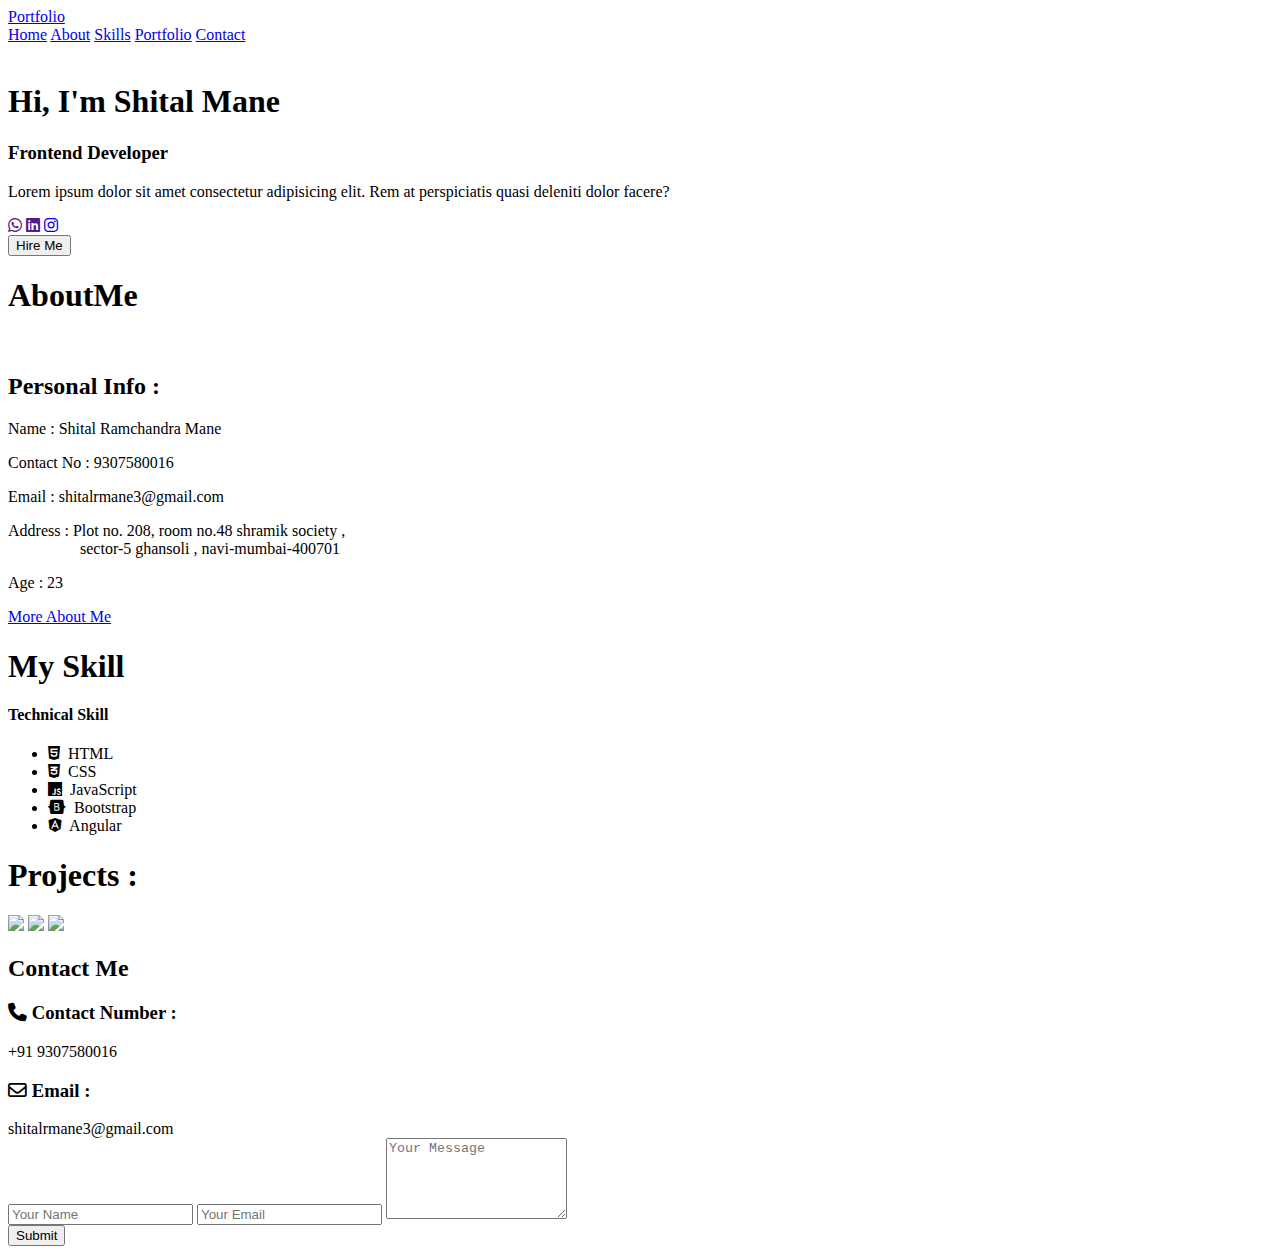
==== Portfolio/index.html @ 96b91b7e "add" ====
<!DOCTYPE html>
<html lang="en">
<head>
    <meta charset="UTF-8">
    <meta name="viewport" content="width=device-width, initial-scale=1.0">
    <title>Document</title>
    <link rel="stylesheet" href="https://cdnjs.cloudflare.com/ajax/libs/font-awesome/6.4.0/css/all.min.css">
    <link rel="stylesheet" href="/style.css">
    <!-- <link href="https://cdn.jsdelivr.net/npm/bootstrap@5.0.2/dist/css/bootstrap.min.css" rel="stylesheet" integrity="sha384-EVSTQN3/azprG1Anm3QDgpJLIm9Nao0Yz1ztcQTwFspd3yD65VohhpuuCOmLASjC" crossorigin="anonymous"> -->
</head>
<body>

    <header class="header">
        <a href="#" class="logo" id="home">Portfolio</a>

        <nav class="navbar">
            <a href="#home">Home</a>
            <a href="#about">About</a>
            <a href="#skill">Skills</a>
            <a href="#portfolio">Portfolio</a>
            <a href="#contact">Contact</a>
        </nav>

        
    </header>

    <section id="home">
        <div class="home" >
            <div class="glowing-circle">
                <img src="/img/Snapchat-1328884682.jpg" alt="">
            </div>
            <div class="home-content">
                <h1>Hi, I'm Shital Mane</h1>
                <h3>Frontend Developer</h3>
                <p>Lorem ipsum dolor sit amet consectetur adipisicing elit. Rem at perspiciatis quasi deleniti dolor facere?</p>
                
               <div class="home-sci">
                       <a href=""><i class="fa-brands fa-whatsapp"></i></a>
                       <a href=""><i class="fa-brands fa-linkedin"></i></a>
                       <a href="#"><i class="fa-brands fa-instagram"></i></a>
               </div>
               <button class="btn">Hire Me</button>
            </div>
        </div>
    </section>

    <section id="about">
        <div class="about-me">
            <h1>About<span>Me</span></h1>
        </div>
        <section class="about">
            <div class="about-img">
                <div class="glowing-circle">
                    <!-- <span></span> -->
                    <div class="image">
                        <img src="/img/Snapchat-1328884682.jpg" alt="">
                    </div>
                </div>
            </div>
            <div class="about-text">
                <!-- <h3>My Name Is <span>Shital</span></h3>
                <h4>And I'm A Frontend Developer!</h4> -->
                <h2>Personal Info :</h2>
                <p>Name : Shital Ramchandra Mane</p>
                <p>Contact No : 9307580016</p>
                <p>Email : shitalrmane3@gmail.com</p>
                <p>Address : Plot no. 208, room no.48 shramik society ,<br>
                     &nbsp;  &nbsp;  &nbsp; &nbsp; &nbsp; &nbsp; &nbsp; &nbsp; &nbsp; sector-5 ghansoli , navi-mumbai-400701</p>
                <p>Age : 23</p>
                <a href="#" class="btn">More About Me</a>
            </div>
        </section>
    </section>

    <div class="skills__content" id="skill">
        <div class="skill">
            <h1 > My <span>Skill</span> </h1>
        </div>
        <h4 class="skills__subtitle">Technical Skill</h4>
        <ul class="skills__list">
            <li class="skills__item"><i class="fa-brands fa-html5"></i>&nbsp; HTML</li>
            <li class="skills__item"><i class="fa-brands fa-css3-alt"></i>&nbsp; CSS</li>
            <li class="skills__item"><i class="fa-brands fa-js"></i>&nbsp; JavaScript</li>
            <li class="skills__item"><i class="fa-brands fa-bootstrap"></i>&nbsp; Bootstrap</li>
            <li class="skills__item"><i class="fa-brands fa-angular"></i>&nbsp; Angular</li>
        </ul>
    </div>


    <div class="container project" id="portfolio" >
        <div class="row">
            <h1>Projects :</h1>
                    <img class="img-fluid"src="/img/music.png">
                    <!-- <span class="h4">MyTune Website</span> -->
                    <img class="img-fluid"src="/img/e-comm.png">
                    <!-- <span class="h4">E-Commerce Website</span> -->
                    <img class="img-fluid"src="/img/food.png">
                    <!-- <span class="h4">Food Website</span> -->
        </div> 
    </div>
            


    <section class="contact1">
        <h2 class="title">Contact <span>Me</span></h2>
        <div class="contact" id="contact">
            <div class="left">
                 <h3 class="h3"><i class="fa-solid fa-phone"></i> Contact Number :</h3>
                <span class="span">+91 9307580016</span>
                <h3 class="h3"><i class="fa-regular fa-envelope"></i> Email :</h3>
                 <span class="no">shitalrmane3@gmail.com</span>
            </div>
            <div class="right">
                <form action="">
                    <input type="text" name="name" placeholder="Your Name">
                    <input type="email" name="Email" placeholder="Your Email">
                    <textarea name="message" rows="5" placeholder="Your Message"></textarea>
                </form>
                <button class="btn">Submit</button>
            </div>
        </div>
    </section>
    <!-- <div class="">
        <h3>@Copyright @ 2023 by Shital</h3>
    </div> -->
           



    <script src="/script.js"></script>
    <!-- <script src="https://cdn.jsdelivr.net/npm/bootstrap@5.0.2/dist/js/bootstrap.bundle.min.js" integrity="sha384-MrcW6ZMFYlzcLA8Nl+NtUVF0sA7MsXsP1UyJoMp4YLEuNSfAP+JcXn/tWtIaxVXM" crossorigin="anonymous"></script> -->
</body>
</html>
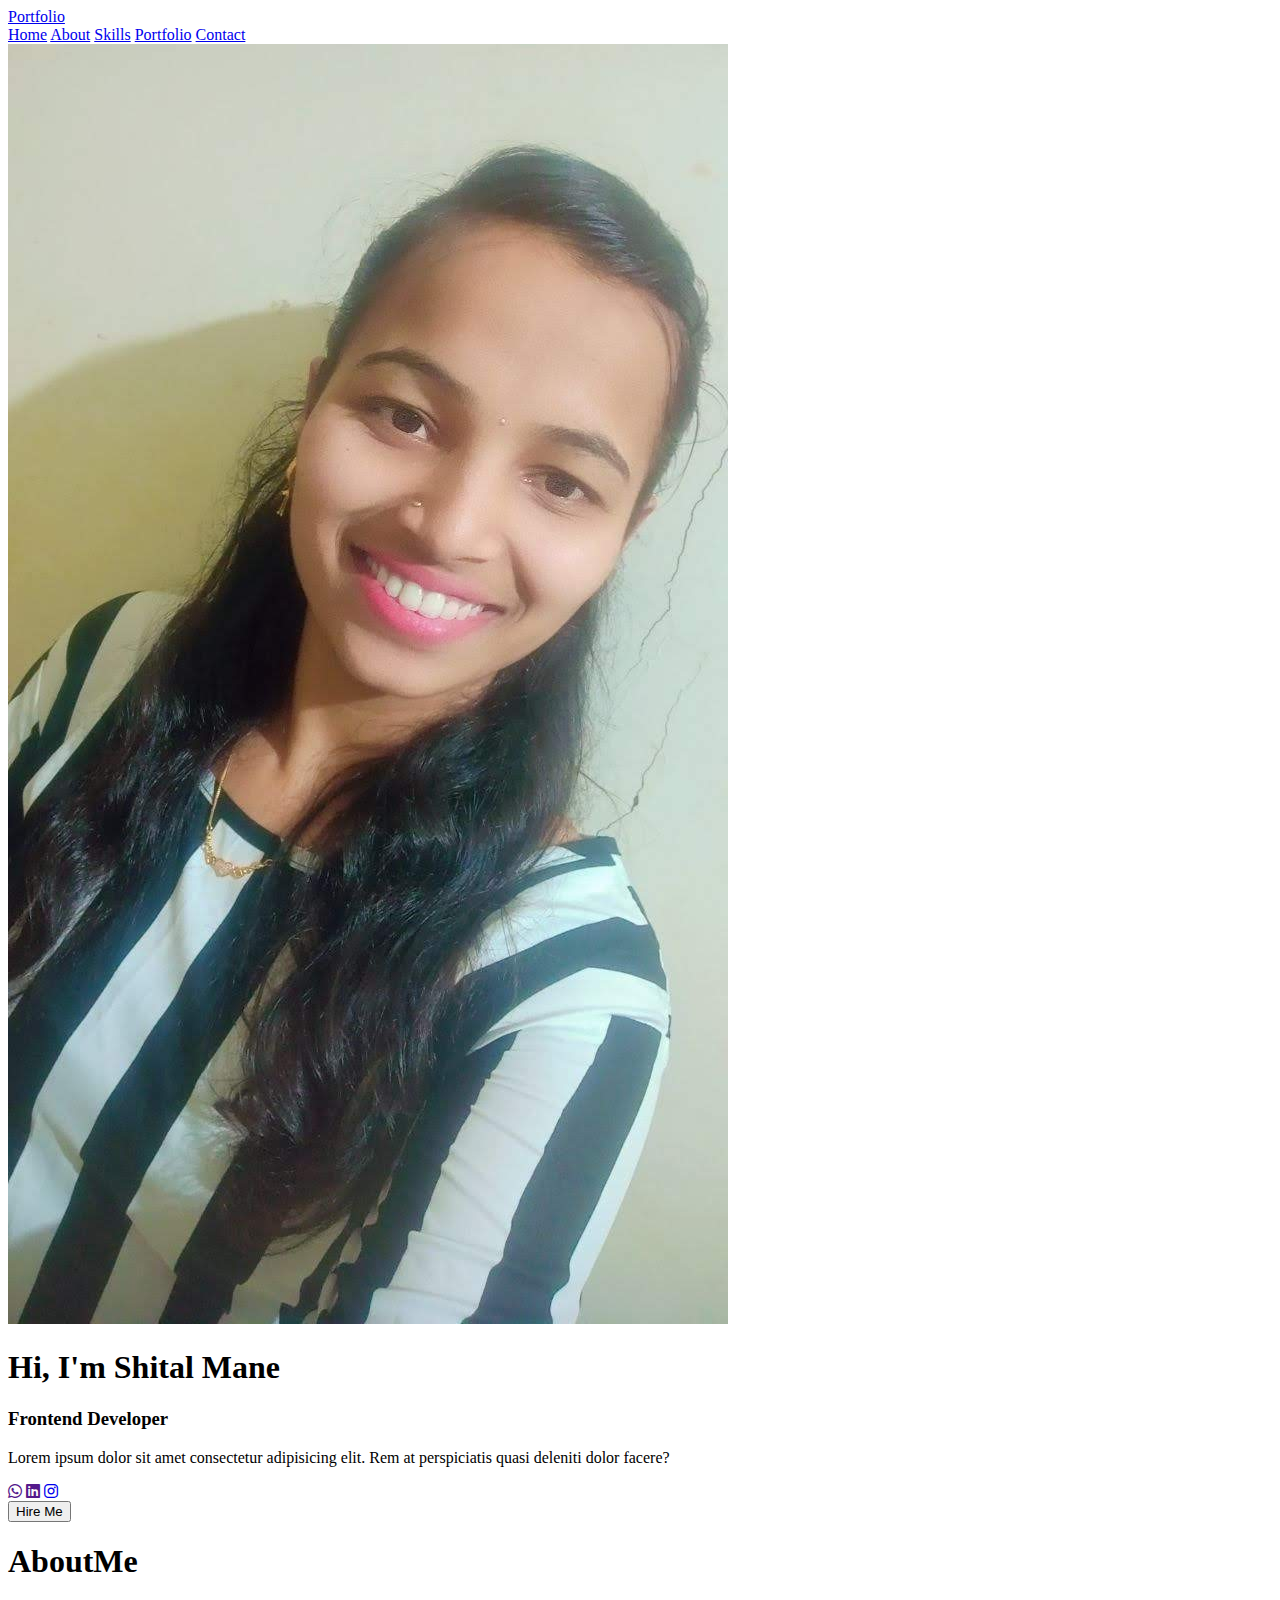
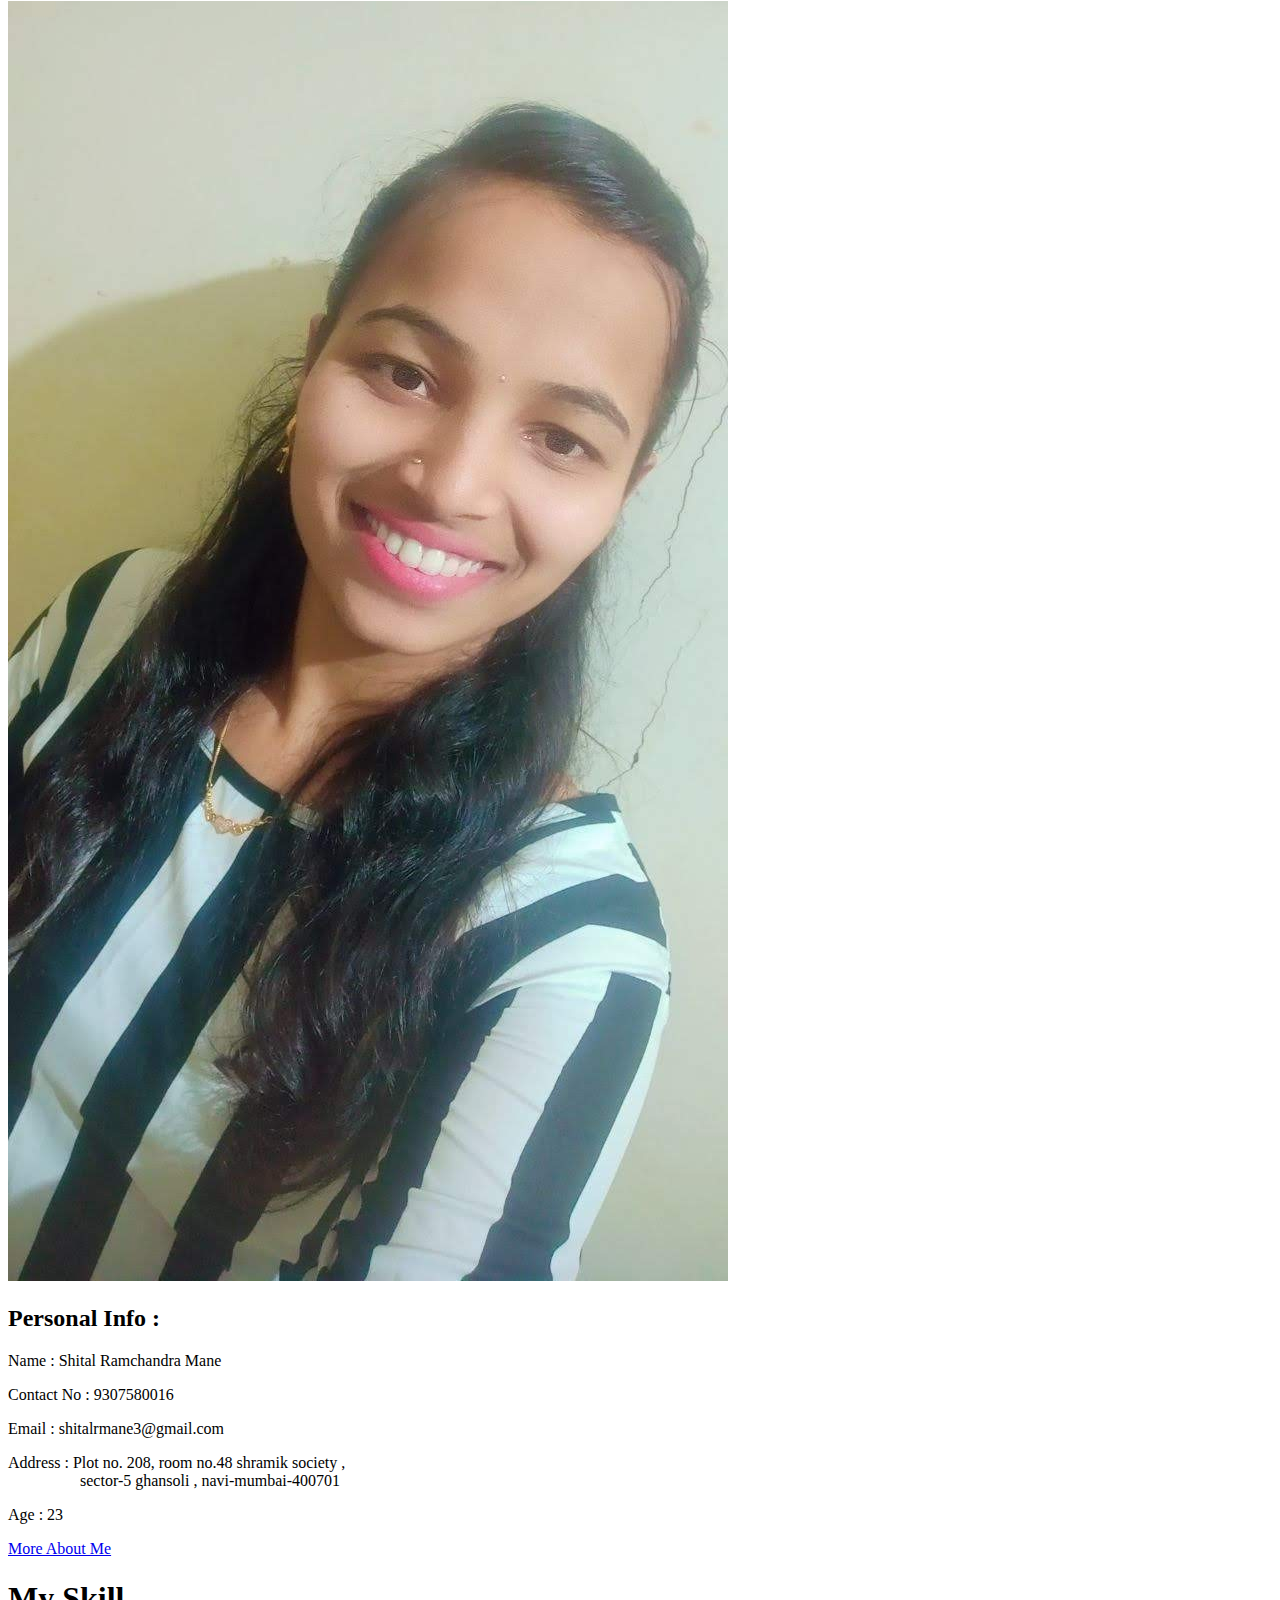
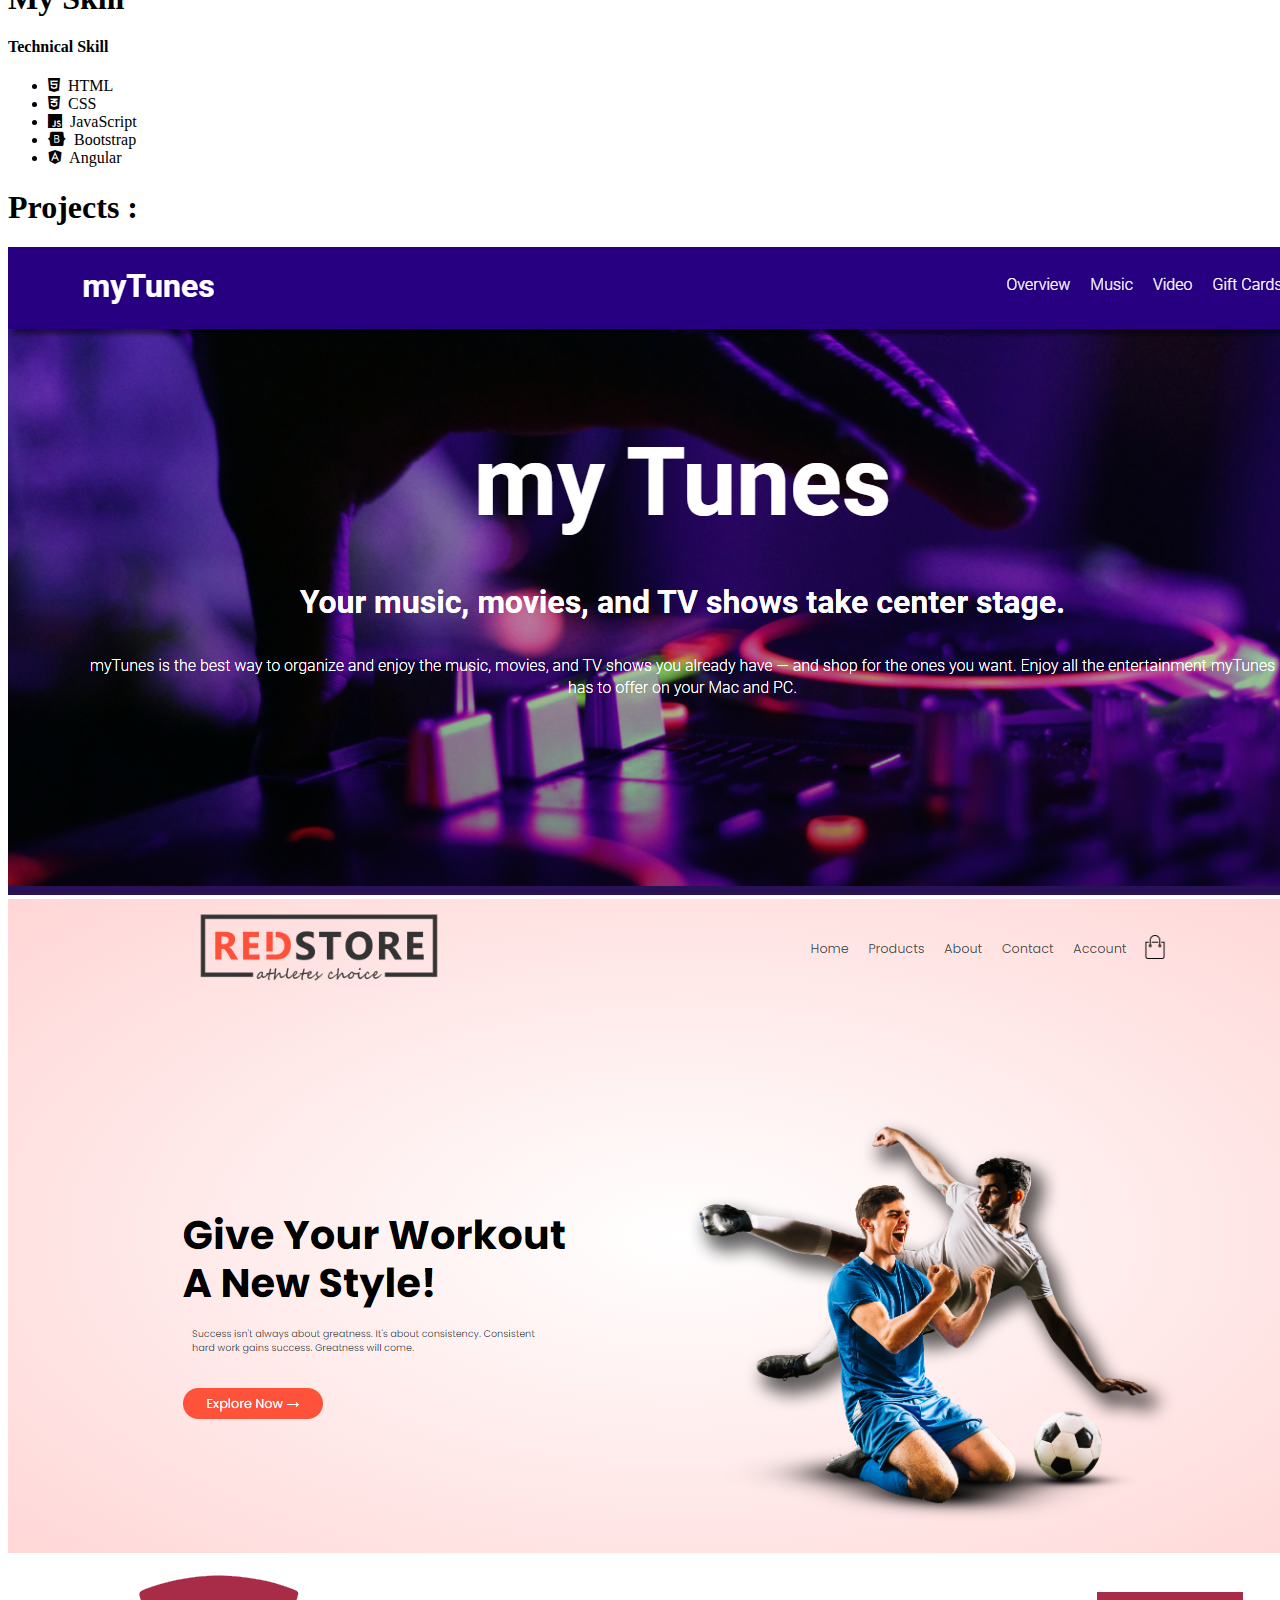
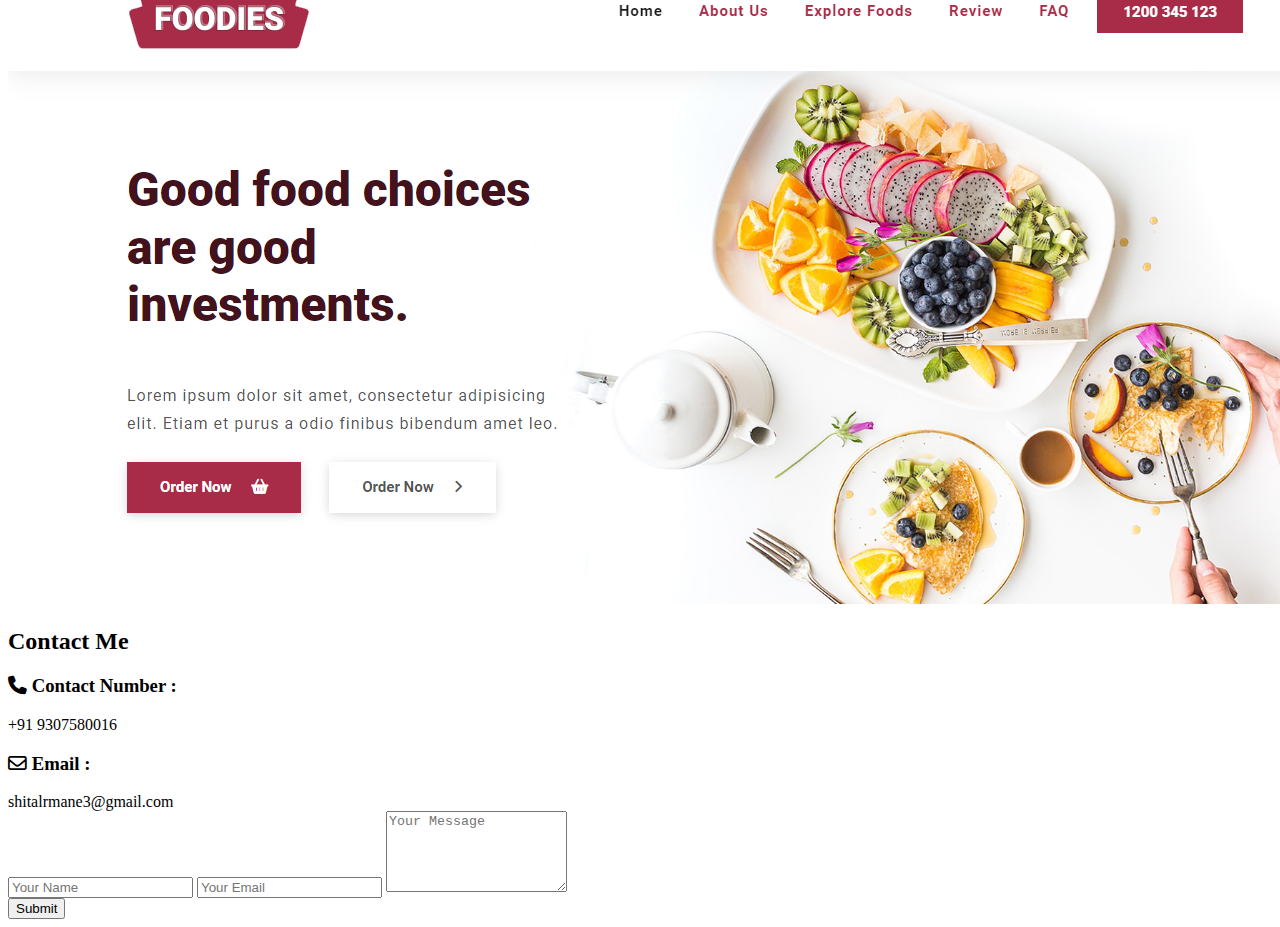
==== commit e82ec98e: "add" ====
--- a/Portfolio/index.html
+++ b/Portfolio/index.html
@@ -27,7 +27,7 @@
     <section id="home">
         <div class="home" >
             <div class="glowing-circle">
-                <img src="/img/Snapchat-1328884682.jpg" alt="">
+                <img src="/Portfolio/img/Snapchat-1328884682.jpg" alt="">
             </div>
             <div class="home-content">
                 <h1>Hi, I'm Shital Mane</h1>
@@ -53,7 +53,7 @@
                 <div class="glowing-circle">
                     <!-- <span></span> -->
                     <div class="image">
-                        <img src="/img/Snapchat-1328884682.jpg" alt="">
+                        <img src="/Portfolio/img/Snapchat-1328884682.jpg" alt="">
                     </div>
                 </div>
             </div>
@@ -90,11 +90,11 @@
     <div class="container project" id="portfolio" >
         <div class="row">
             <h1>Projects :</h1>
-                    <img class="img-fluid"src="/img/music.png">
+                    <img class="img-fluid"src="/Portfolio/img/music.png">
                     <!-- <span class="h4">MyTune Website</span> -->
-                    <img class="img-fluid"src="/img/e-comm.png">
+                    <img class="img-fluid"src="/Portfolio/img/e-comm.png">
                     <!-- <span class="h4">E-Commerce Website</span> -->
-                    <img class="img-fluid"src="/img/food.png">
+                    <img class="img-fluid"src="/Portfolio/img/food.png">
                     <!-- <span class="h4">Food Website</span> -->
         </div> 
     </div>
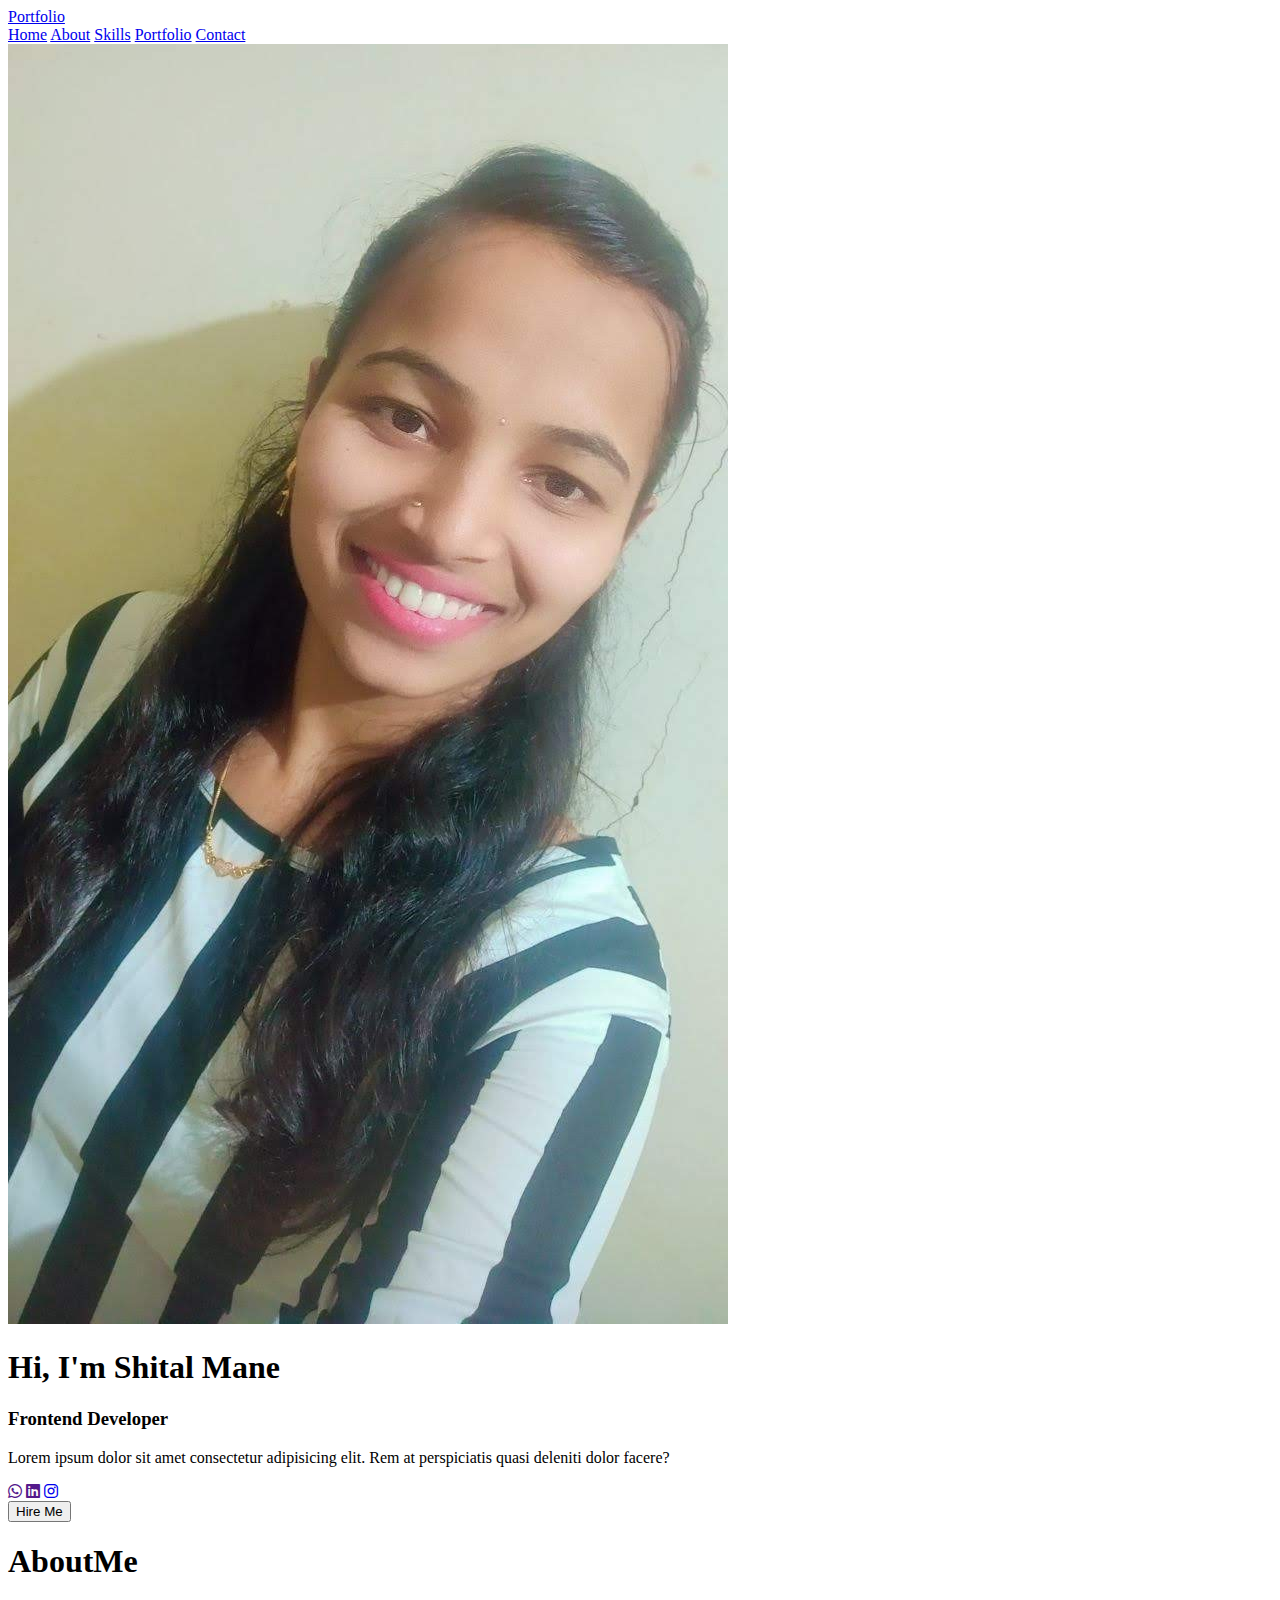
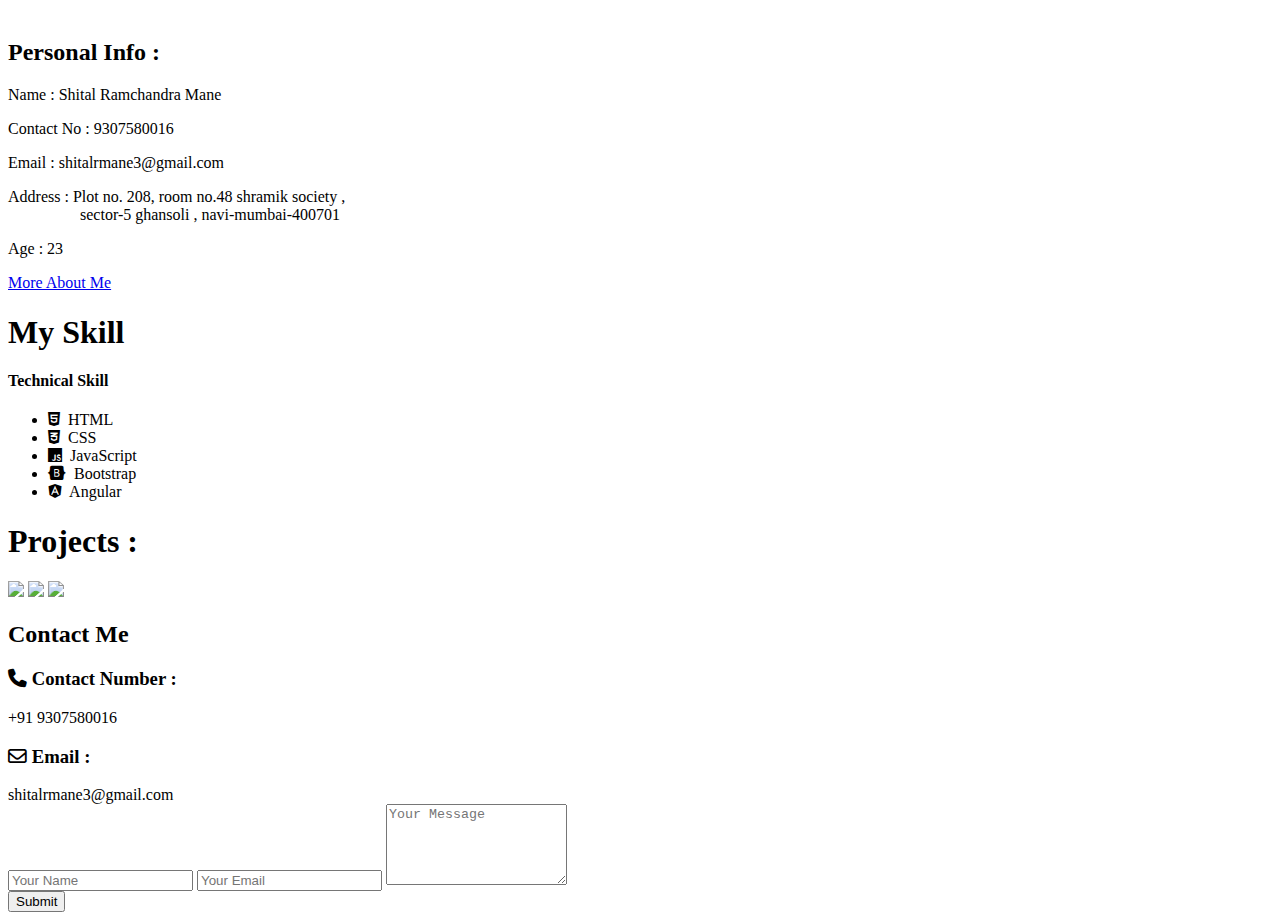
==== commit 67fa6056: "add" ====
--- a/Portfolio/index.html
+++ b/Portfolio/index.html
@@ -53,7 +53,7 @@
                 <div class="glowing-circle">
                     <!-- <span></span> -->
                     <div class="image">
-                        <img src="/Portfolio/img/Snapchat-1328884682.jpg" alt="">
+                        <img src="/img/Snapchat-1328884682.jpg" alt="">
                     </div>
                 </div>
             </div>
@@ -90,11 +90,11 @@
     <div class="container project" id="portfolio" >
         <div class="row">
             <h1>Projects :</h1>
-                    <img class="img-fluid"src="/Portfolio/img/music.png">
+                    <img class="img-fluid"src="/img/music.png">
                     <!-- <span class="h4">MyTune Website</span> -->
-                    <img class="img-fluid"src="/Portfolio/img/e-comm.png">
+                    <img class="img-fluid"src="/img/e-comm.png">
                     <!-- <span class="h4">E-Commerce Website</span> -->
-                    <img class="img-fluid"src="/Portfolio/img/food.png">
+                    <img class="img-fluid"src="/img/food.png">
                     <!-- <span class="h4">Food Website</span> -->
         </div> 
     </div>
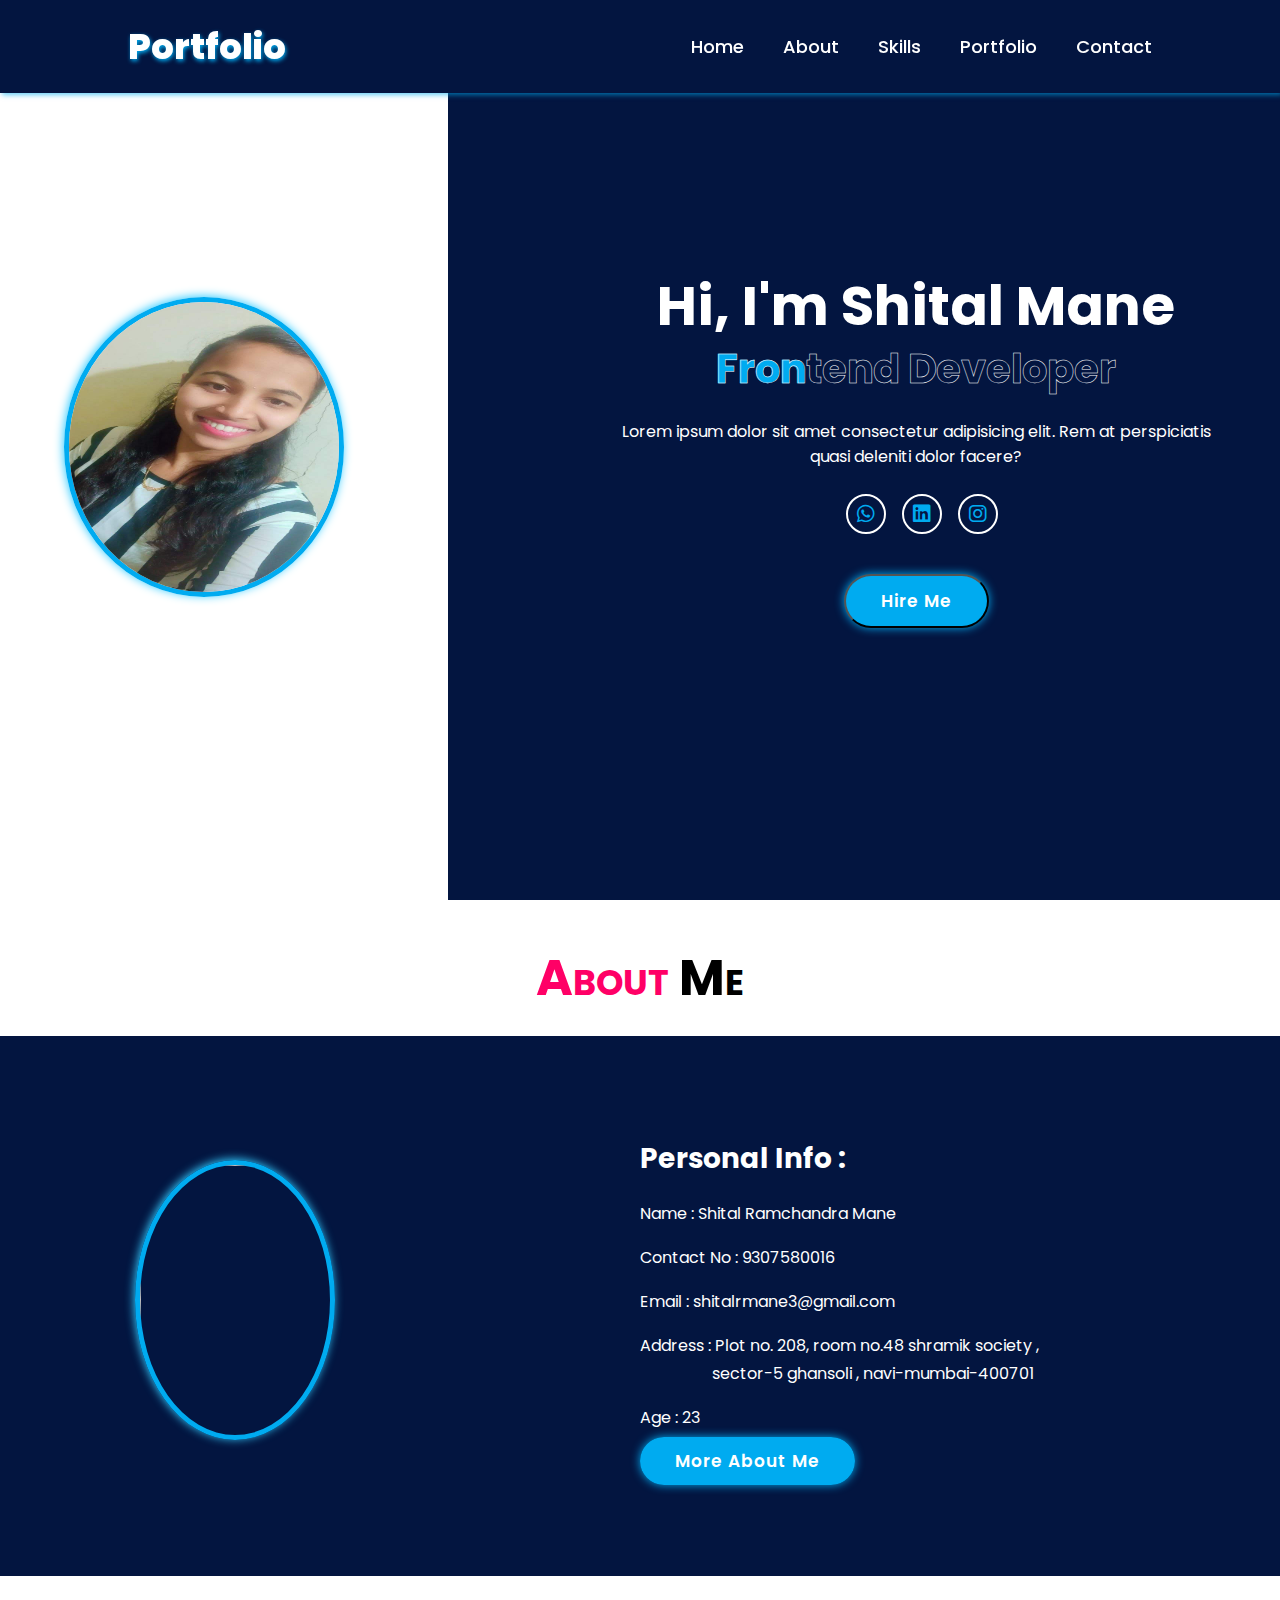
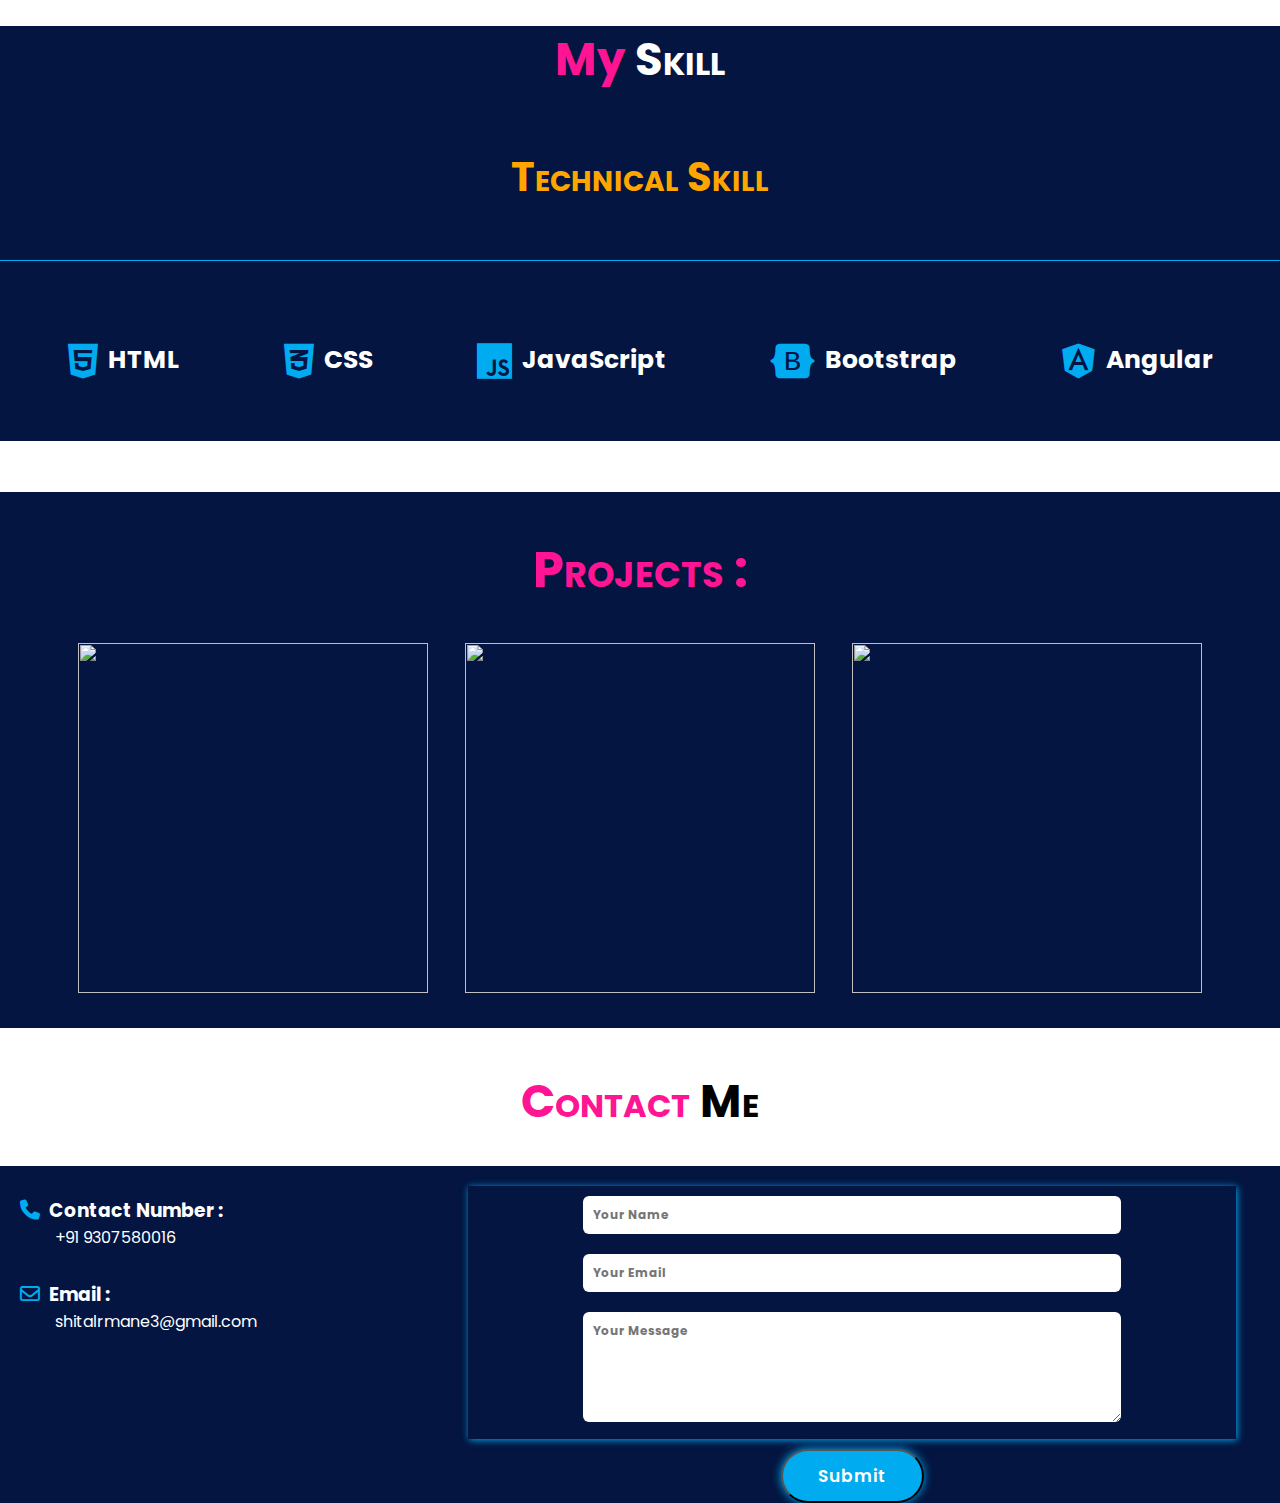
==== commit 091441b8: "add" ====
--- a/Portfolio/index.html
+++ b/Portfolio/index.html
@@ -5,7 +5,7 @@
     <meta name="viewport" content="width=device-width, initial-scale=1.0">
     <title>Document</title>
     <link rel="stylesheet" href="https://cdnjs.cloudflare.com/ajax/libs/font-awesome/6.4.0/css/all.min.css">
-    <link rel="stylesheet" href="/style.css">
+    <link rel="stylesheet" href="/Portfolio/style.css">
     <!-- <link href="https://cdn.jsdelivr.net/npm/bootstrap@5.0.2/dist/css/bootstrap.min.css" rel="stylesheet" integrity="sha384-EVSTQN3/azprG1Anm3QDgpJLIm9Nao0Yz1ztcQTwFspd3yD65VohhpuuCOmLASjC" crossorigin="anonymous"> -->
 </head>
 <body>
--- a/Portfolio/style.css
+++ b/Portfolio/style.css
@@ -0,0 +1,370 @@
+@import url('https://fonts.googleapis.com/css2?family=Josefin+Sans:wght@100;200&family=Poppins:wght@100;300;400;500;700&display=swap');
+
+*{
+    margin: 0;
+    padding: 0;
+    box-sizing: border-box;
+    font-family: 'poppins' , sans-serif;
+}
+
+.header{
+    position: fixed;
+    top:0;
+    left: 0;
+    width: 100%;
+    padding: 20px 10%;
+    background: transparent;
+    box-shadow: 2px 2px 5px #00acf09a;
+    display: flex;
+    justify-content: space-between;
+    align-items: center;
+    z-index: 10000;
+    color: #031540;
+    background-color: #031540;
+}
+.logo{
+    font-size: 35px;
+    text-shadow: 1px 2px 4px #00abf0;
+    /* margin-top: 20px; */
+    color: white;
+    text-decoration: none;
+    font-weight: 800;
+}
+.navbar a{
+    font-size: 18px;
+    color: #fff;
+    text-decoration: none;
+    font-weight: 500;
+    margin-left: 35px;
+}
+.navbar a:hover{
+    color: #00abf0;
+}
+.home{
+    height: 100vh;
+    background: linear-gradient(-90deg,#031540 65%,#fff 35%);
+    display: flex;
+    justify-content: space-between;
+    align-items: center;
+    padding: 0 5%;
+}
+.home-image{
+    display: flex;
+    justify-content: center;
+    align-items: center;
+    width: 280px;
+    height: 350px;
+    /* margin-left: 280px; */
+    background: #031540;
+    border-radius: 50%;
+    border: 5px solid white;
+    box-shadow: -1px -1px 10px #00abf0;
+}
+.glowing-circle img{
+    border: 5px solid #00abf0;
+    box-shadow: -1px -1px 10px #3cf;
+    height: 300px;
+    width: 280px;
+    max-width: 250px;
+    border-radius: 50%;
+    border-radius: 50%;
+}
+.glowing-circle  img{
+    max-width: 280px;    
+}
+.home-content{
+    max-width: 600px;
+    color: #fff;
+    text-align: center;
+}
+.home-content h1{
+    font-size: 55px;
+    line-height: 1.2;
+}
+.home-content h3{
+    font-size: 40px;
+    color: transparent;
+    -webkit-text-stroke: .5px #fff;
+    background-image: linear-gradient(#00abf0 , #00abf0);
+    background-repeat: no-repeat;
+    -webkit-background-clip: text;
+    background-position: -410px 0;
+    animation: animateText 6s linear infinite;
+}
+
+@keyframes animateText{
+    0%,95%,100%{
+        background-position: -410px 0;
+    }
+    65%,85%{
+        background-position: 0 0;
+    }
+}
+
+.home-content p{
+    font-size: 16px;
+    margin-top: 20px;
+}
+.home-sci{
+    margin: 25px 0 40px;
+}
+.home-sci a{
+    display: inline-flex;
+    justify-content: center;
+    align-items: center;
+    width: 40px;
+    height: 40px;
+    background: transparent;
+    border: 2px solid #fff;
+    border-radius: 50%;
+    font-size: 20px;
+    color: #00abf0;
+    text-decoration: none;
+    margin-left: 12px;
+    transition: .5s;
+}
+.home-sci a:hover{
+    background: #00abf0;
+    color: #fff;
+    border-color: #00abf0;
+    box-shadow: 0 0 10px #00abf0;
+}
+.btn{
+    padding: 12px 35px;
+    background: #00abf0;
+    border-radius: 40px;
+    font-size: 17px;
+    color: #fff;
+    text-decoration: none;
+    font-weight: 600;
+    letter-spacing: 1px;
+    box-shadow: 0 0 10px #00abf0;
+    transition: .5s;
+}
+.btn:hover{
+    box-shadow: none;
+}
+
+/* ================== about section start ============= */
+.about-me h1{
+    color: #f06;
+    text-align: center;
+    font-size: 50px;
+    font-variant: small-caps;
+    margin-bottom: 20px;
+    margin-top: 40px;
+}
+.about-me span{
+    color: black;
+    margin-left: 10px;
+}
+.about{
+    width: 100%;
+    height: 60vh;
+    background-color: #031540;
+    display: grid;
+    grid-template-columns: repeat(2, 1fr);
+    align-items: center;
+    /* gap: 1.5rem; */
+}
+.about-img .glowing-circle img{
+    border: 5px solid #00abf0;
+    box-shadow: -1px -1px 10px #3cf;
+    height: 280px;
+    width: 260px;
+    max-width: 250px;
+    border-radius: 50%;
+    border-radius: 50%;
+}
+
+.about-img{
+    margin-left: 70px;
+    height: 260px;
+    width: 330px;
+}
+.about-img .glowing-circle{
+    width: 100%;
+    height: 100%;
+    border-radius: 50%;
+    position: relative;
+    display: flex;
+    justify-content: center;
+    align-items: center;
+}
+.about-img .glowing-circle .image img{
+    max-width: 200px;    
+}
+.about-text{
+    margin-right: 70px;
+    color: white;
+}
+.about-text h2{
+    font-size: 28px;
+    margin-bottom: 20px;
+}
+.about-text span{
+    color: #3cf;
+}
+.about-text h4{
+    font-size: 20px;
+    margin-bottom: 15px;
+    /* margin-left: 30px; */
+}
+.about-text p{
+    margin-bottom: 15px;
+    line-height: 1.8rem;
+}
+/* .about-text .btn1{
+   background: linear-gradient(45deg, #f06, #3cf);
+   color: #fff;
+   text-decoration: none;
+   display: inline-flex;
+   justify-content: center;
+   align-items: center;
+   position: relative;
+   width: 180px;
+   height: 48px;
+   border-radius: 40px;
+   font-size: 18px;
+   font-weight: 600;
+   
+} */
+
+/* ======================== skills ================] */
+.skills__content{
+    justify-content: center;
+    margin-bottom: 50px;
+    margin-top: 50px;
+    text-align: center;
+}
+.skills__content h4{
+  color:orange;
+  font-variant: small-caps;
+  margin-bottom: 30px;
+  border-bottom: 1px solid #00abf0;
+  font-size: 40px;
+  line-height: 70px;
+  text-transform: capitalize;
+}
+.skills__content h1{
+    margin-top: 50px;
+    font-size: 45px;
+    color: deeppink;
+}
+.skills__content h1 span{
+    color: white;
+    font-variant: small-caps;
+}
+
+.skills__content{
+  background-color: #031540;
+}
+.skills__content ul li i{
+    color: #00abf0;
+    font-size: 40px;
+}
+.skills__content ul li {
+  padding-bottom: 10px;
+  margin-bottom: 10px;
+  margin: 50px;
+  color: white;
+  font-weight: bolder;
+  display: inline-flex;
+  font-size: 25px;
+}
+.skills__subtitle ul li:last-child{
+  border-bottom: 0;
+  padding-bottom: 0;
+  margin-bottom: 0;
+}
+
+.skills__subtitle {
+    background-color: var(--color-bg-secondary);
+    box-shadow: var(--box-shadow);
+    padding: 3rem;
+  }
+
+
+  /* ==================== projects =============== */
+.project{
+    /* margin-top: 40px; */
+    border-top: 1px white solid;
+    color: deeppink;
+    text-align: center;
+    font-variant: small-caps;
+    font-size: 25px;
+    background-color: #031540;
+}
+.project .row h1{
+    margin-top: 40px;
+    margin-bottom: 20px;
+}
+.project .row img{
+    margin: 15px;
+    height: 350px;
+    width: 350px;
+    margin-bottom: 35px;
+}
+
+/* ==================== contact =================== */
+.contact{
+    background-color: #031540;
+    color: white;
+    display: flex;
+}
+.title{
+    text-align: center;
+    font-size: 45px;
+    font-variant: small-caps;
+    color: deeppink;
+    margin-top: 40px;
+    margin-bottom: 30px;
+}
+section span{
+    color: black;
+}
+.left{
+    flex-basis: 35%;
+    margin-bottom: 30px;
+    margin-left: 20px;
+}
+.left h3{
+    margin-top: 30px;
+    color: white;
+}
+.left span{
+    margin-left: 35px;
+    color: white;
+}
+.left h3 i{
+    color: #00abf0;
+    margin-right: 5px;
+    font-size: 20px;
+}
+
+.right{
+    margin-top: 20px;
+    flex-basis: 60%;
+    justify-content: center;
+    text-align: center;
+}
+form{
+    /* border: 1px solid #00abf0; */
+    box-shadow: 1px 1px 7px #00abf0;
+}
+form input , form textarea{
+    width: 70%;
+    border: 0;
+    outline: none;
+    background: white;
+    padding: 10px;
+    margin: 10px 0;
+    color: black;
+    font-weight: bold;
+    font-size: 12px;
+    border-radius: 6px;
+}
+.right button{
+    text-align: center;
+    margin-top: 10px;
+}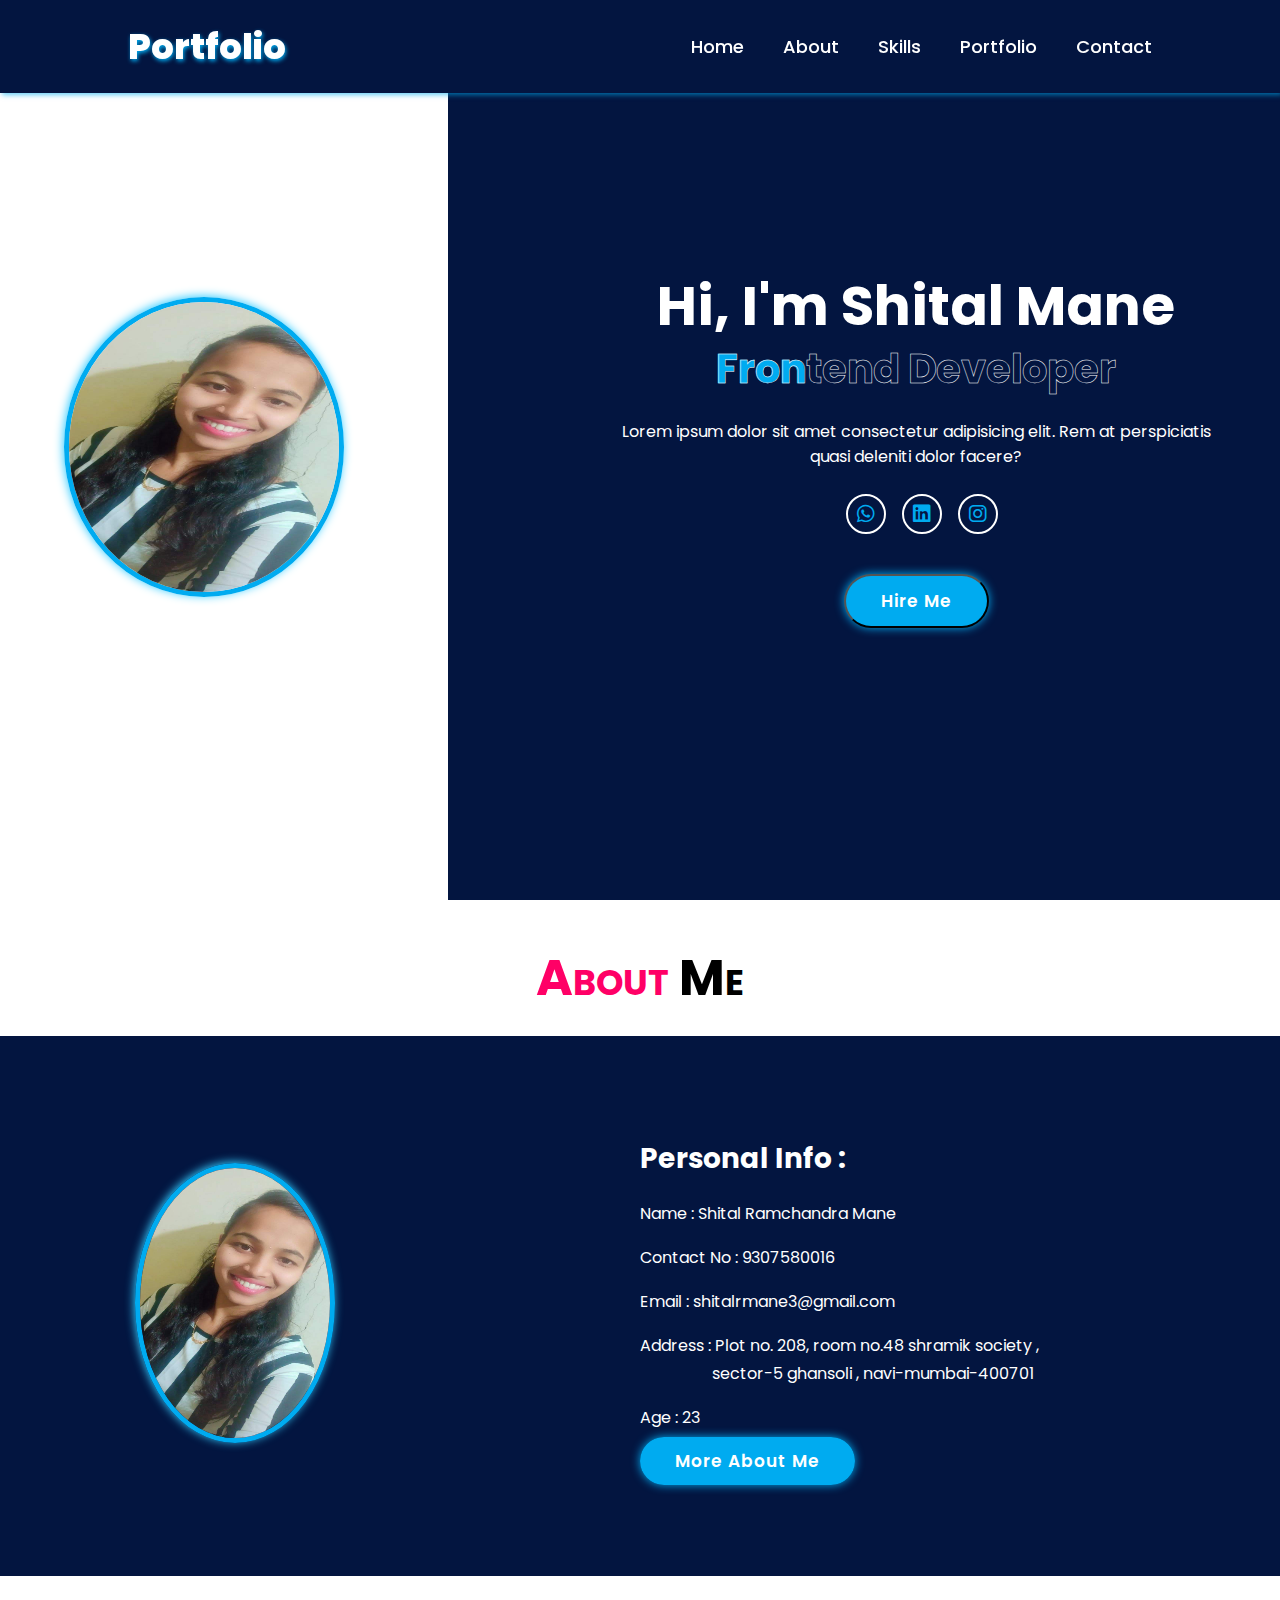
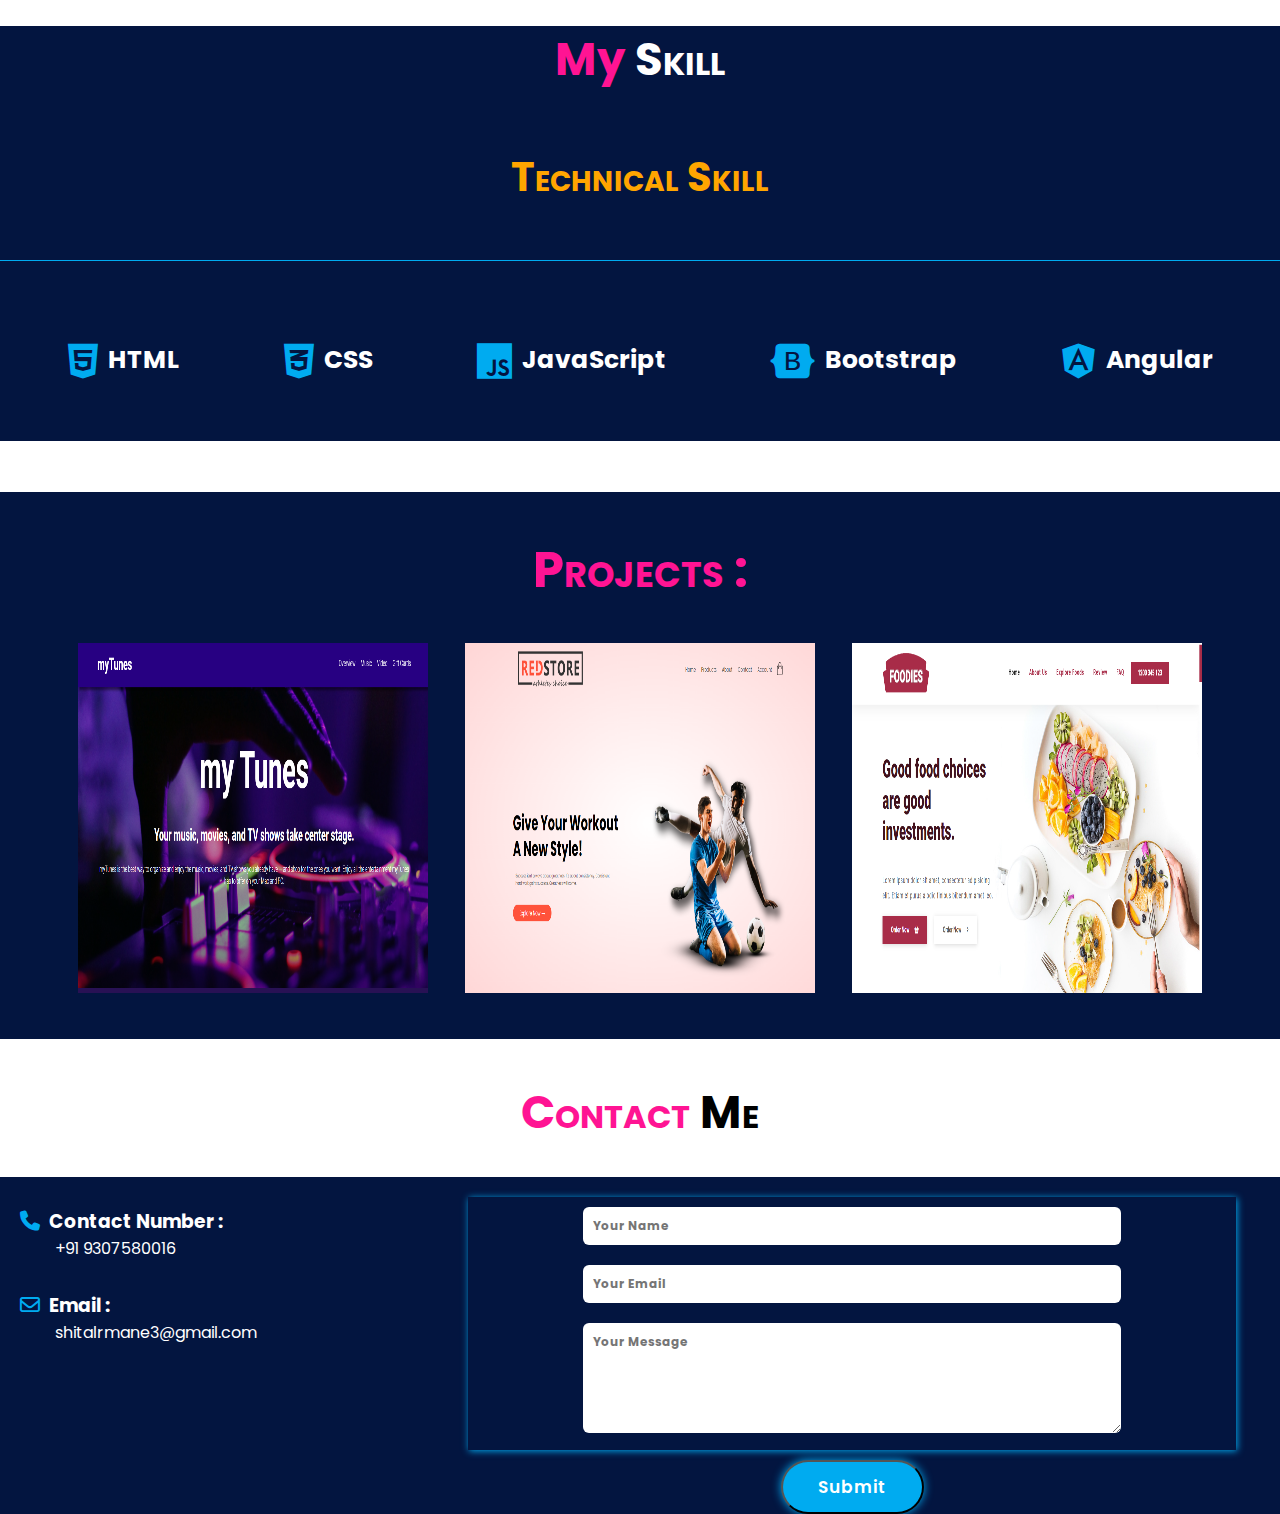
==== commit 166acbe5: "add" ====
--- a/Portfolio/index.html
+++ b/Portfolio/index.html
@@ -5,7 +5,7 @@
     <meta name="viewport" content="width=device-width, initial-scale=1.0">
     <title>Document</title>
     <link rel="stylesheet" href="https://cdnjs.cloudflare.com/ajax/libs/font-awesome/6.4.0/css/all.min.css">
-    <link rel="stylesheet" href="/Portfolio/style.css">
+    <link rel="stylesheet" href="style.css">
     <!-- <link href="https://cdn.jsdelivr.net/npm/bootstrap@5.0.2/dist/css/bootstrap.min.css" rel="stylesheet" integrity="sha384-EVSTQN3/azprG1Anm3QDgpJLIm9Nao0Yz1ztcQTwFspd3yD65VohhpuuCOmLASjC" crossorigin="anonymous"> -->
 </head>
 <body>
@@ -27,7 +27,7 @@
     <section id="home">
         <div class="home" >
             <div class="glowing-circle">
-                <img src="/Portfolio/img/Snapchat-1328884682.jpg" alt="">
+                <img src="img/Snapchat-1328884682.jpg" alt="">
             </div>
             <div class="home-content">
                 <h1>Hi, I'm Shital Mane</h1>
@@ -53,7 +53,7 @@
                 <div class="glowing-circle">
                     <!-- <span></span> -->
                     <div class="image">
-                        <img src="/img/Snapchat-1328884682.jpg" alt="">
+                        <img src="img/Snapchat-1328884682.jpg" alt="">
                     </div>
                 </div>
             </div>
@@ -90,11 +90,11 @@
     <div class="container project" id="portfolio" >
         <div class="row">
             <h1>Projects :</h1>
-                    <img class="img-fluid"src="/img/music.png">
+                    <img class="img-fluid"src="img/music.png">
                     <!-- <span class="h4">MyTune Website</span> -->
-                    <img class="img-fluid"src="/img/e-comm.png">
+                    <img class="img-fluid"src="img/e-comm.png">
                     <!-- <span class="h4">E-Commerce Website</span> -->
-                    <img class="img-fluid"src="/img/food.png">
+                    <img class="img-fluid"src="img/food.png">
                     <!-- <span class="h4">Food Website</span> -->
         </div> 
     </div>
